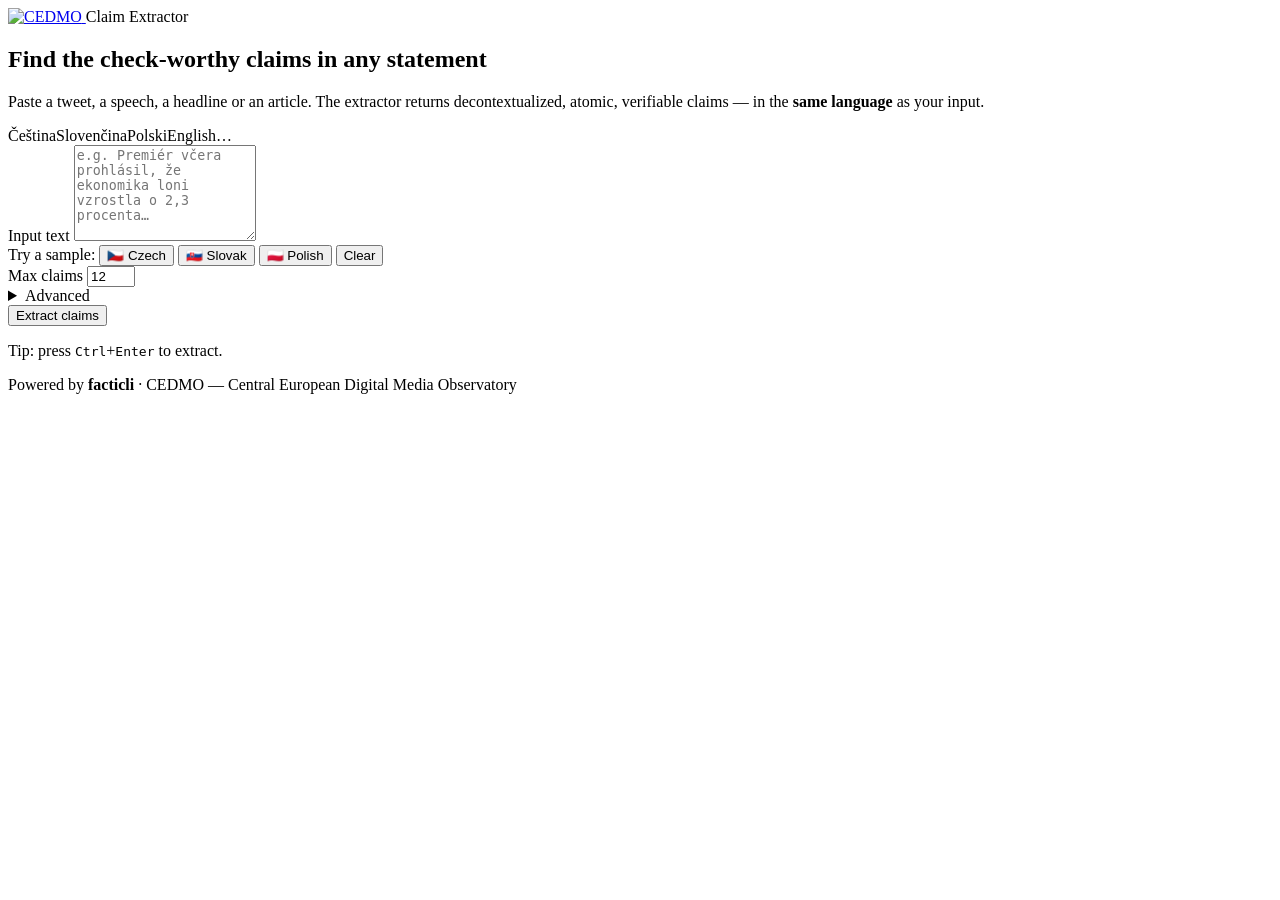
==== src/facticli/web/static/index.html @ 396ad5de "cedmo demo" ====
<!DOCTYPE html>
<html lang="en">
<head>
  <meta charset="UTF-8" />
  <meta name="viewport" content="width=device-width, initial-scale=1.0" />
  <title>CEDMO · Claim Extractor</title>
  <meta name="description" content="Extract check-worthy factual claims from text in Czech, Slovak, Polish and beyond." />
  <link rel="icon" href="/static/cedmo_logo.svg" type="image/svg+xml" />
  <link rel="stylesheet" href="/static/styles.css" />
</head>
<body>
  <div class="aurora" aria-hidden="true"></div>

  <main class="shell">
    <header class="masthead">
      <a class="brand" href="https://cedmohub.eu" target="_blank" rel="noopener">
        <img src="/static/cedmo_logo.svg" alt="CEDMO" class="brand__logo" />
      </a>
      <span class="masthead__tag">Claim Extractor</span>
    </header>

    <section class="hero">
      <h1 class="hero__title">Find the <span class="hl">check-worthy claims</span> in any statement</h1>
      <p class="hero__lede">
        Paste a tweet, a speech, a headline or an article. The extractor returns
        decontextualized, atomic, verifiable claims &mdash; in the
        <strong>same language</strong> as your input.
      </p>
      <div class="lang-strip" aria-hidden="true">
        <span>Čeština</span><span>Slovenčina</span><span>Polski</span><span>English</span><span>&hellip;</span>
      </div>
    </section>

    <section class="composer" aria-label="Input">
      <label class="composer__label" for="input-text">Input text</label>
      <textarea
        id="input-text"
        class="composer__area"
        rows="6"
        placeholder="e.g. Premiér včera prohlásil, že ekonomika loni vzrostla o 2,3 procenta…"
        spellcheck="false"></textarea>

      <div class="samples">
        <span class="samples__label">Try a sample:</span>
        <button type="button" class="chip" data-sample="cs">🇨🇿 Czech</button>
        <button type="button" class="chip" data-sample="sk">🇸🇰 Slovak</button>
        <button type="button" class="chip" data-sample="pl">🇵🇱 Polish</button>
        <button type="button" class="chip chip--ghost" id="clear-btn">Clear</button>
      </div>

      <div class="controls">
        <div class="control">
          <label for="max-claims">Max claims</label>
          <input type="number" id="max-claims" min="1" max="50" value="12" />
        </div>

        <details class="advanced">
          <summary>Advanced</summary>
          <div class="advanced__body">
            <div class="control">
              <label for="model">Model override</label>
              <input type="text" id="model" placeholder="(server default)" autocomplete="off" />
            </div>
            <div class="control">
              <label for="base-url">Base URL override</label>
              <input type="text" id="base-url" placeholder="(server default)" autocomplete="off" />
            </div>
          </div>
        </details>

        <button type="button" id="extract-btn" class="btn btn--primary">
          <span class="btn__label">Extract claims</span>
          <span class="btn__spinner" aria-hidden="true"></span>
        </button>
      </div>
      <p class="composer__hint">Tip: press <kbd>Ctrl</kbd>+<kbd>Enter</kbd> to extract.</p>
    </section>

    <section id="error" class="banner banner--error" hidden></section>

    <section id="results" class="results" hidden>
      <div class="results__head">
        <div class="results__summary">
          <span id="claim-count" class="pill pill--count"></span>
          <span id="lang-badge" class="pill pill--lang"></span>
        </div>
        <button type="button" id="copy-json" class="btn btn--ghost btn--sm">Copy JSON</button>
      </div>

      <ol id="claim-list" class="claims"></ol>

      <div id="empty-state" class="empty" hidden>
        <p>No check-worthy factual claims were found in this text.</p>
      </div>

      <div id="coverage" class="aside aside--coverage" hidden>
        <h3 class="aside__title">Coverage notes</h3>
        <ul id="coverage-list"></ul>
      </div>

      <div id="excluded" class="aside aside--excluded" hidden>
        <h3 class="aside__title">Excluded as non-factual</h3>
        <ul id="excluded-list"></ul>
      </div>
    </section>

    <footer class="foot">
      <span>Powered by <strong>facticli</strong></span>
      <span class="foot__dot">·</span>
      <span>CEDMO &mdash; Central European Digital Media Observatory</span>
    </footer>
  </main>

  <script src="/static/app.js"></script>
</body>
</html>
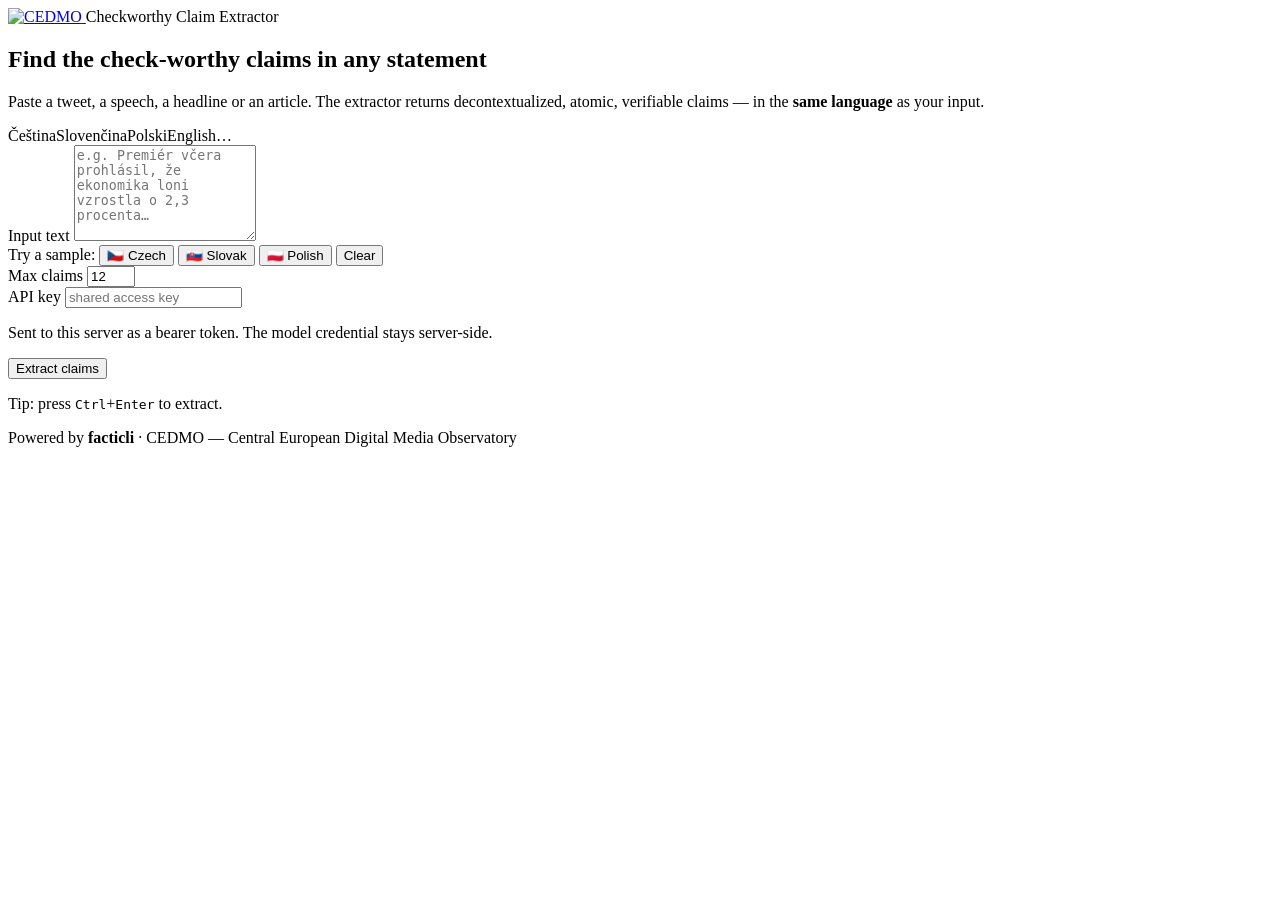
==== commit 9093a512: "Move claim extraction behind a gated backend API The GitHub Pages demo previously shipped the provid" ====
--- a/src/facticli/web/static/index.html
+++ b/src/facticli/web/static/index.html
@@ -3,7 +3,7 @@
 <head>
   <meta charset="UTF-8" />
   <meta name="viewport" content="width=device-width, initial-scale=1.0" />
-  <title>CEDMO · Claim Extractor</title>
+  <title>CEDMO · Checkworthy Claim Extractor</title>
   <meta name="description" content="Extract check-worthy factual claims from text in Czech, Slovak, Polish and beyond." />
   <link rel="icon" href="/static/cedmo_logo.svg" type="image/svg+xml" />
   <link rel="stylesheet" href="/static/styles.css" />
@@ -16,7 +16,7 @@
       <a class="brand" href="https://cedmohub.eu" target="_blank" rel="noopener">
         <img src="/static/cedmo_logo.svg" alt="CEDMO" class="brand__logo" />
       </a>
-      <span class="masthead__tag">Claim Extractor</span>
+      <span class="masthead__tag">Checkworthy Claim Extractor</span>
     </header>
 
     <section class="hero">
@@ -54,19 +54,11 @@
           <input type="number" id="max-claims" min="1" max="50" value="12" />
         </div>
 
-        <details class="advanced">
-          <summary>Advanced</summary>
-          <div class="advanced__body">
-            <div class="control">
-              <label for="model">Model override</label>
-              <input type="text" id="model" placeholder="(server default)" autocomplete="off" />
-            </div>
-            <div class="control">
-              <label for="base-url">Base URL override</label>
-              <input type="text" id="base-url" placeholder="(server default)" autocomplete="off" />
-            </div>
-          </div>
-        </details>
+        <div class="control">
+          <label for="api-key">API key</label>
+          <input type="password" id="api-key" placeholder="shared access key" autocomplete="off" />
+          <p class="keyhint">Sent to this server as a bearer token. The model credential stays server-side.</p>
+        </div>
 
         <button type="button" id="extract-btn" class="btn btn--primary">
           <span class="btn__label">Extract claims</span>
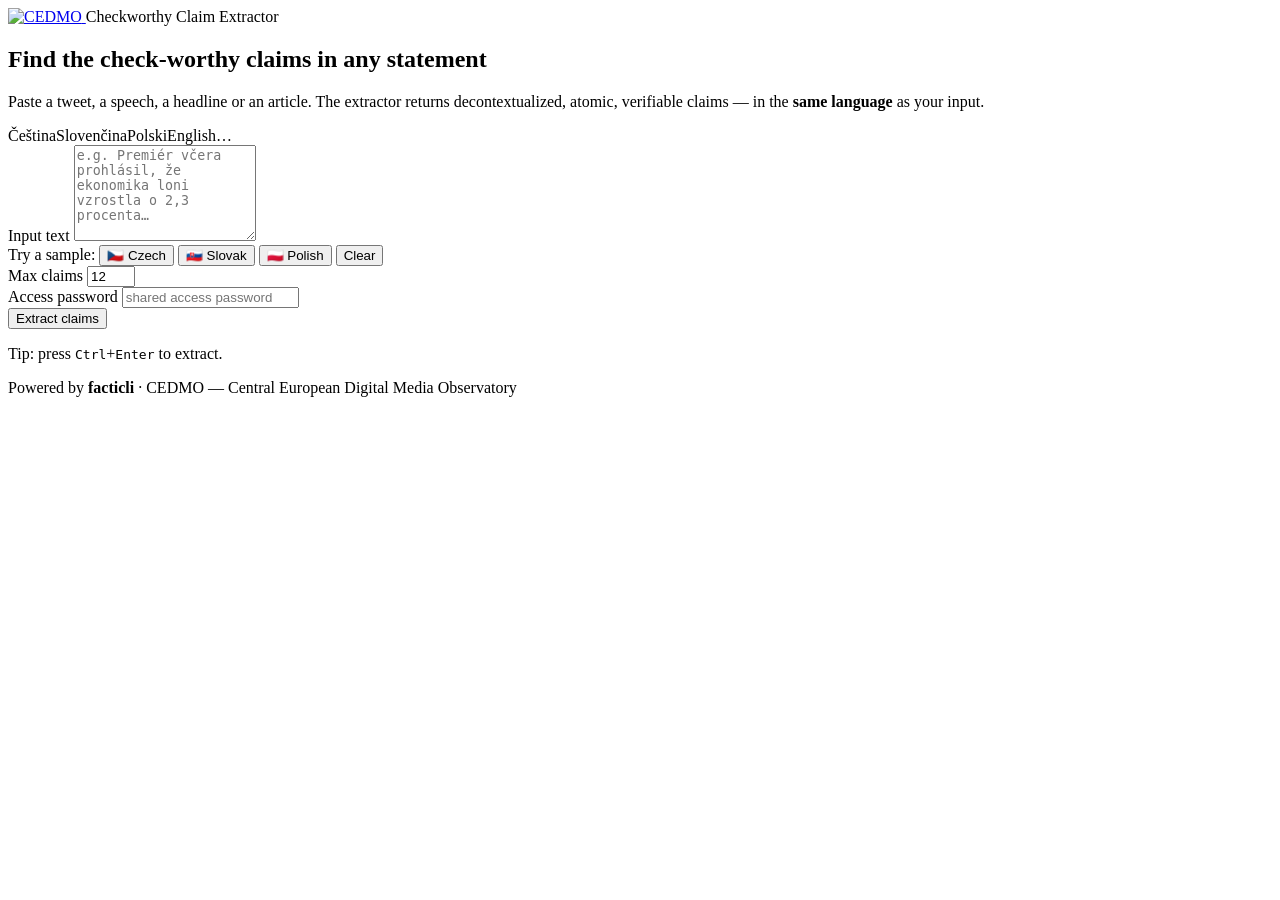
==== commit fba65752: "Serve the extractor at /extract and reduce Pages to a redirect - move the GUI to /extract, with / re" ====
--- a/src/facticli/web/static/index.html
+++ b/src/facticli/web/static/index.html
@@ -55,9 +55,8 @@
         </div>
 
         <div class="control">
-          <label for="api-key">API key</label>
-          <input type="password" id="api-key" placeholder="shared access key" autocomplete="off" />
-          <p class="keyhint">Sent to this server as a bearer token. The model credential stays server-side.</p>
+          <label for="api-key">Access password</label>
+          <input type="password" id="api-key" placeholder="shared access password" autocomplete="off" />
         </div>
 
         <button type="button" id="extract-btn" class="btn btn--primary">
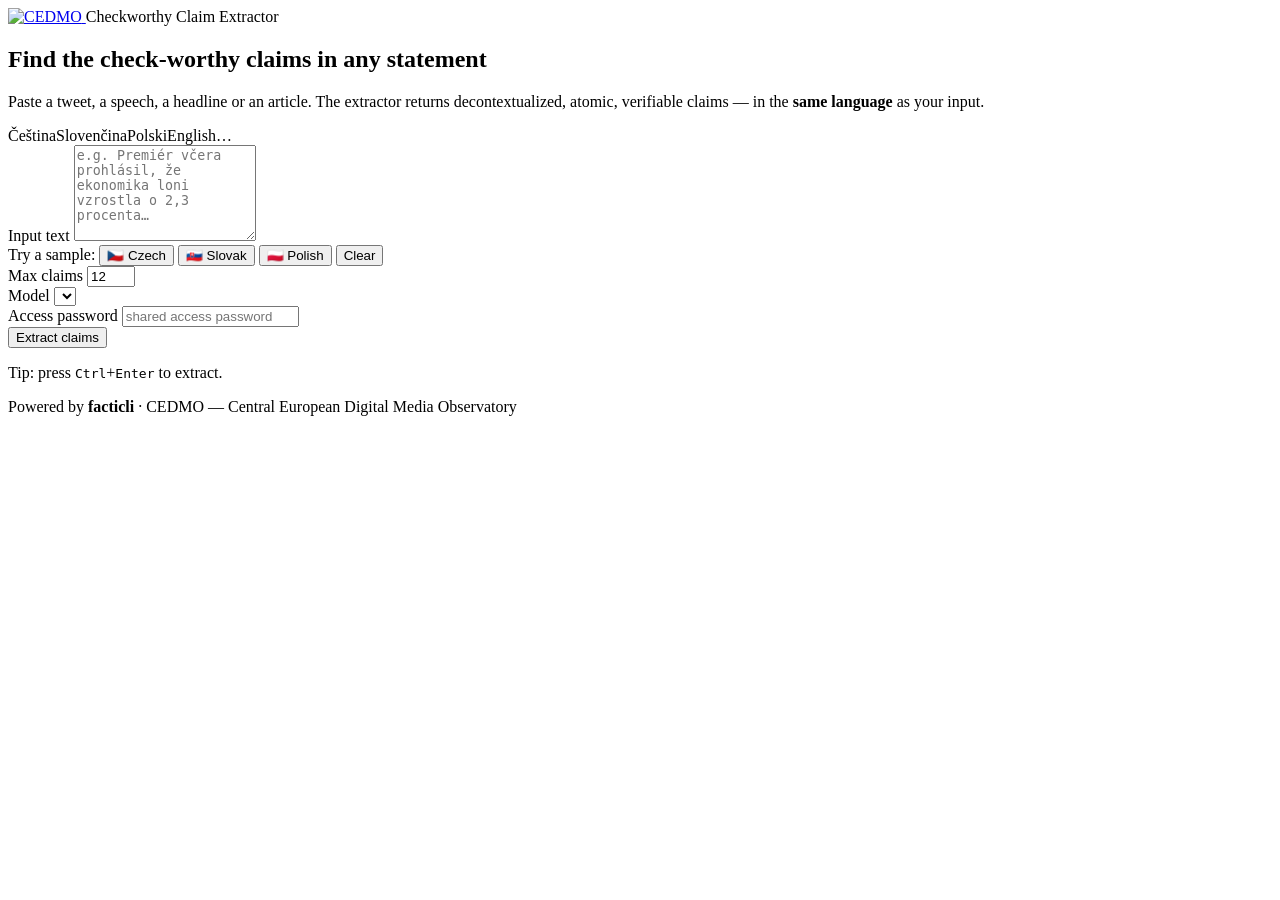
==== commit 6859d5c6: "Let the UI choose a model, from a server-side allowlist Adds a Model select to the extractor, popula" ====
--- a/src/facticli/web/static/index.html
+++ b/src/facticli/web/static/index.html
@@ -55,6 +55,11 @@
         </div>
 
         <div class="control">
+          <label for="model">Model</label>
+          <select id="model"></select>
+        </div>
+
+        <div class="control">
           <label for="api-key">Access password</label>
           <input type="password" id="api-key" placeholder="shared access password" autocomplete="off" />
         </div>
